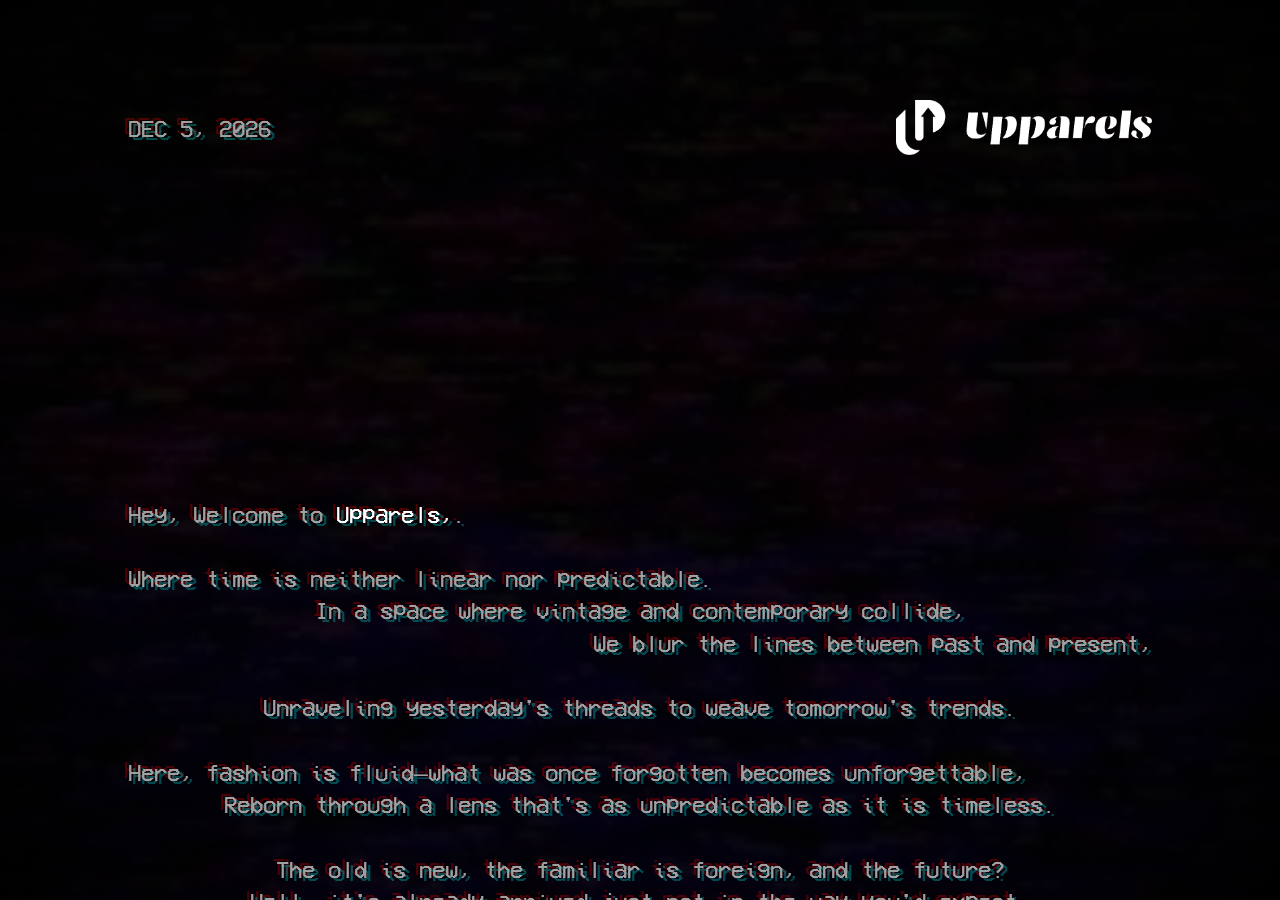
==== index.htm @ df351172 "Add files via upload" ====
﻿<!doctype html>
<html lang="en">
    <head>

    </script>
        <meta charset="utf-8">
        <meta name="description" content="Where discarded fabric becomes a canvas, Upparels weaves a story of renewal and timeless style.">
        <meta name="viewport" content="width=device-width,initial-scale=1">
        <link rel="author" href="index.htm">
        <link rel="publisher" href="index.htm">
        <meta itemprop="name" content="Upparels">
        <meta itemprop="description" content="Upparels: breathing new life into old threads, where fashion's past meets tomorrow's promise.">
        <meta itemprop="image" content="https://upparels.com/assets/images/Frame.webp">
        <meta property="og:url" content="https://upparels.com/">
        <meta property="og:type" content="website">
        <meta property="og:title" content="Upparels">
        <meta property="og:image" content="https://upparels.com/assets/images/Frame.webp">
        <meta property="og:description" content="Upparels: breathing new life into old threads, where fashion's past meets tomorrow's promise.">
        <meta property="og:site_name" content="Upparels">
        <meta property="og:locale" content="en_US">
        <meta property="article:author" content="https://upparels.com">
        <style>
            *,:after,:before {
                box-sizing: border-box
            }

            #logo-container {
                flex-grow: 1; /* Allow the logo to grow and center itself */
                text-align: center;

            }
            
            .responsive-logo {
                width: clamp(150px, 20vw, 300px); /* Adjust this percentage as needed */
                height: auto; /* Maintain aspect ratio */
                
            }
            
            body,html,li,p,ul {
                margin: 0;
                padding: 0
            }

            ul {
                list-style: none
            }

            button {
                margin: 0
            }

            body {
                scroll-behavior: smooth;
                text-rendering: optimizeSpeed
            }

            a:not([class]) {
                -webkit-text-decoration-skip: ink;
                text-decoration-skip-ink: auto
            }

            @font-face {
                font-family: VCR OSD Mono;
                src: url(assets/fonts/VCROSDMono.woff2) format("woff2"),url(assets/fonts/VCROSDMono.woff.html) format("woff");
                font-weight: 400;
                font-style: normal;
                font-display: swap
            }

            @keyframes turn-on-transform {
                0% {
                    transform: scaleY(.6) translate(0) skew(2deg)
                }

                6% {
                    transform: scale(2) translateY(-20%) skew(2deg)
                }

                30% {
                    transform: scale(1) translateY(-20%) skew(-2deg)
                }

                50% {
                    transform: scaleY(.8) translateY(40%) skew(-2deg)
                }

                to {
                    transform: scale(1) translate(0) skew(0)
                }
            }

            @keyframes turn-on-filter {
                0% {
                    filter: brightness(1) invert(1) saturate(1.2)
                }

                3% {
                    filter: brightness(4) invert(1) saturate(2)
                }

                15% {
                    filter: brightness(4) invert(0) saturate(2)
                }

                30%,50% {
                    filter: brightness(10) invert(0) saturate(1)
                }

                70% {
                    filter: contrast(1) brightness(1) invert(0) saturate(1)
                }
            }

            .header {
                position: relative;
                min-height: 300px;
                height: 50vh;
                margin-bottom: 2.07rem;
                text-transform: uppercase
            }

            .header__container {
                position: -webkit-sticky;
                position: sticky;
                display: flex;
                justify-content: space-between;
                align-items: center;
                top: 100px
                
            }

            @media (min-width: 500px) {
                .header__container {
                    display:flex;
                    justify-content: space-between
                }

                .header__info {
                    order: -1; /* Move the date to the left */
                }
            }

            .nav__breadcrumb {
                display: flex;
                align-items: center;
                min-height: 28px
            }

            .nav__breadcrumb li:last-child {
                display: flex;
                align-items: center
            }

            .nav__breadcrumb li:last-child:after {
                margin-left: .5ch;
                content: "►";
                font-size: 1.2em
            }

            @media (max-width: 480px) {
                .nav {
                    margin-bottom:2rem
                }

                .nav__menu li {
                    margin-top: .6rem
                }
            }

            .big-text {
                font-size: clamp(24px,4.6vw,63px);
                font-size: var(--font-size-secondary);
                text-transform: uppercase
            }

            .button-text {
                font-family: inherit;
                color: inherit;
                text-decoration: inherit;
                font-size: inherit;
                background: inherit;
                text-transform: inherit;
                text-shadow: inherit;
                all: inherit;
                padding: 0;
                border: none;
                display: inline;
                color: #fff;
                color: var(--text-secondary);
                line-height: .9;
                -webkit-appearance: none;
                appearance: none
            }

            .button-text,a {
                position: relative;
                text-decoration: none;
                color: #fff;
                color: var(--text-secondary);
                background-position: 50%;
                background-size: 90% 0;
                background-repeat: no-repeat
            }

            html:not(.webp) .button-text,html:not(.webp) a {
                background-image: url(assets/images/rainbow-static.gif.html)
            }

            .bio__photo {
                position: relative;
                color: #fff;
                color: var(--text-secondary)
            }

            .bio__photo:after {
                content: "";
                display: block;
                position: absolute;
                z-index: 34;
                z-index: var(--layer-me-hover);
                top: calc(100% + 1em);
                left: 1rem;
                width: 14rem;
                padding-bottom: 14rem;
                visibility: hidden;
                background-size: cover
            }

            .tv {
                position: relative;
                background-color: #000;
                overflow: hidden;
                margin: 0 auto
            }

            .tv-screen {
                animation: turn-on-transform .4s,turn-on-filter 1s
            }

            .tv-effect {
                position: absolute;
                z-index: 8;
                z-index: var(--layer-tv-effects);
                top: 0;
                left: 0;
                width: 100%;
                height: 100%
            }

            .tv-content {
                position: relative;
                z-index: 13;
                z-index: var(--layer-content);
                overflow-x: hidden;
                overflow-y: auto;
                overflow: hidden auto;
                background-color: rgba(0,0,0,.4)
            }

            .space {
                position: relative;
                background-color: #000;
                overflow: hidden
            }

            .stars {
                position: absolute;
                top: 0;
                left: 0;
                transform-origin: 0 0;
                width: 4000px;
                height: 2750px
            }

            .tv {
                --spaceIntro: 0.8s;
                --spaceOutroDelay: 0.2s;
                transform-origin: center 10%
            }

            :root {
                --text-primary: #a0a0a0;
                --text-secondary: #fff;
                --font-primary: "VCR OSD Mono",monospace;
                --font-size-primary: clamp(16px,1.8vw,34px);
                --font-size-secondary: clamp(24px,4.6vw,63px);
                --line-height: 1.4;
                --layer-top: 55;
                --layer-me-hover: 34;
                --layer-content-hover: 21;
                --layer-content: 13;
                --layer-tv-effects: 8;
                --layer-channels: 5;
                --glitchy-blue: rgba(2,183,182,0.4);
                --glitchy-red: rgba(183,2,2,0.4);
                --container-width: 80%;
                --gui-side: calc(50% - var(--container-width)/2);
                --gui-bottom: 2.94117647059rem
            }

            * {
                scrollbar-width: thin;
                scrollbar-color: #28272a transparent
            }

            ::-webkit-scrollbar-track {
                background-color: transparent
            }

            ::-webkit-scrollbar {
                width: 3px
            }

            ::-webkit-scrollbar-thumb {
                background-color: #28272a
            }

            html {
                font-family: VCR OSD Mono,monospace;
                font-family: var(--font-primary);
                font-weight: 400;
                font-style: normal;
                color: #a0a0a0;
                color: var(--text-primary);
                font-size: clamp(16px,1.8vw,34px);
                font-size: var(--font-size-primary);
                line-height: 1.4;
                line-height: var(--line-height)
            }

            body {
                background-color: #000;
                overflow: hidden
            }

            .space,.spaceship,.tv,.tv-content,.tv-screen,body,html {
                height: 100%
            }

            .page-container {
                display: grid;
                grid-template-rows: auto 1fr auto;
                max-width: 100%;
                min-height: 100vh;
                width: 80%;
                width: var(--container-width);
                margin: 0 auto
            }

            .glitchy-text {
                --shadow-x-distance: 2px;
                --shadow-y-distance: 1px;
                text-shadow: var(--shadow-x-distance) var(--shadow-y-distance) 0 rgba(2,183,182,.4),calc(var(--shadow-x-distance)*-1) calc(var(--shadow-y-distance)*-1) 0 rgba(183,2,2,.4);
                text-shadow: var(--shadow-x-distance) var(--shadow-y-distance) 0 var(--glitchy-blue),calc(var(--shadow-x-distance)*-1) calc(var(--shadow-y-distance)*-1) 0 var(--glitchy-red)
            }

            @media (min-width: 481px) {
                .glitchy-text {
                    --shadow-x-distance:3px;
                    --shadow-y-distance: 2px
                }
            }

            @media (min-width: 960px) {
                .glitchy-text {
                    --shadow-x-distance:4px;
                    --shadow-y-distance: 3px
                }
            }

            .skip-link {
                position: absolute;
                z-index: 55;
                z-index: var(--layer-top);
                top: 0;
                left: 0
            }

            .skip-link:not(:focus) {
                transform: translateX(-100%)
            }

            .onoff.svelte-1vrpccc.svelte-1vrpccc {
                grid-area: 1/2
            }

            .vol.up.svelte-1vrpccc.svelte-1vrpccc {
                grid-area: 1/1
            }

            .vol.down.svelte-1vrpccc.svelte-1vrpccc {
                grid-area: 2/1
            }

            .mute.svelte-1vrpccc.svelte-1vrpccc {
                grid-area: 2/2
            }

            .ch.up.svelte-1vrpccc.svelte-1vrpccc {
                grid-area: 1/3
            }

            .ch.down.svelte-1vrpccc.svelte-1vrpccc {
                grid-area: 2/3
            }

            .showhide.svelte-1vrpccc.svelte-1vrpccc {
                grid-area: 4/2/4/4
            }

            .brand.svelte-1vrpccc.svelte-1vrpccc {
                font-weight: 700;
                grid-area: -1/1/-1/-1;
                text-align: center;
                color: #000
            }
        </style>
        <script>
            !function(A) {
                "use strict";
                function e(A, e, n) {
                    const o = function(A) {
                        return window.sessionStorage ? JSON.parse(window.sessionStorage.getItem(A + "Support")) : null
                    }(A);
                    if (null === o) {
                        const t = new Image;
                        return t.onload = t.onerror = function() {
                            n(A, 2 === t.height)
                        }
                        ,
                        void (t.src = e)
                    }
                    t(A, o)
                }
                function t(e, t) {
                    t && A.documentElement.classList.add(e),
                    window.sessionStorage.setItem(e + "Support", t)
                }
                e("webp", "[data-uri]", t),
                e("avif", "[data-uri]", t)
            }(document);
        </script>
        <link rel="preload" href="assets/fonts/VCROSDMono.woff2" as="font" type="font/woff2" crossorigin="anonymous">
        <link rel="stylesheet" href="assets/main.entry.c940d9edf9.css" media="print" onload="this.media='all'">
        <link rel="icon" href="assets/images/favicon.png">
        <title>Upparels | Upcycled Fashion</title>
        <noscript>
            <link rel="stylesheet" href="assets/main.entry.c940d9edf9.css">
        </noscript>
    </head>
    <body class="cursor-default">
        <div class="space">
            <div class="stars"></div>
            <div class="spaceship">
                <div class="tv js-tv">
                    <div class="tv-screen js-screen">
                        <div class="tv-effects">
                            <div class="tv-effect --decontrast"></div>
                            <div class="tv-effect --static"></div>
                            <div class="tv-effect --artifacts"></div>
                            <div class="tv-effect --vignette"></div>
                            <div class="tv-effect --crt"></div>
                        </div>
                        <div class="tv-content js-content">
                            <div class="page-container glitchy-text">
                                <header class="header">
                                    <div class="header__container">
                                        <div class="header__info">
                                            <div class="js-header-date">AUG 10, 2001</div>
                                        </div>
                                        <div class="logo-container">
                                            <a href="https://upparels.com" target="_blank" rel="noopener noreferrer">
                                            <img src="assets/images/logo.png" alt="Logo" class="responsive-logo" >
                                            </a>
                                        </div>
                                    
                                    </div>
                                </header>
                                <div class="page-content" id="content" js-slot="content">
                                    <article class="bio">
                                        <p class="big-text">
                                            <p style="text-align: left;">
                                            Hey, Welcome to <a href="https:upparels.com" target="_blank" rel="noopener noreferrer">Upparels,</a>.<br>
                                            <br>
                                            <p style="text-align: left;">
                                            Where time is neither linear nor predictable.<br>
                                            <!-- <br> -->
                                            <p style="text-align: center;">
                                            In a space where vintage and contemporary collide,<br>
                                            <!-- <br> -->
                                            <p style="text-align: right;">
                                            We blur the lines between past and present,<br>
                                            <br>
                                            <p style="text-align: center;">
                                            Unraveling yesterday's threads to weave tomorrow's trends.<br>
                                            <br>
                                            <p style="text-align: left;">
                                            Here, fashion is fluid—what was once forgotten becomes unforgettable,<br>
                                            <!-- <br> -->
                                            <p style="text-align: center;">
                                            Reborn through a lens that's as unpredictable as it is timeless.<br>
                                            <br>
                                            <p style="text-align: center;">
                                            The old is new, the familiar is foreign, and the future?<br>
                                            <!-- <br> -->
                                            <p style="text-align: center;">
                                            Well, it's already arrived—just not in the way you'd expect.<br>
                                            <br>                      
                                            <p style="text-align: center;">                     
                                            <a href="https://upparels.com" target="_blank" rel="noopener noreferrer">Stay tuned.</a>
                                            <br>
                                        </p>
                                    </article>
                                </div>
                                <footer class="footer" id="footer">
                                    <ul class="link-list">
                                        <li>
                                            <a href="mailto:gobind@flaxapparels.in" rel="noopener noreferrer" target="_blank">ELECTRONIC MAIL</a>
                                        </li>
                                        <!-- <br> -->
                                        <li>
                                            <a href="https://wa.me/919999532537" rel="noopener noreferrer" target="_blank">ASSISTANCE</a>
                                        </li>
                                        <!-- <br> -->
                                        <li>
                                            <a href="https://instagram.com/upparels" rel="noopener noreferrer" target="_blank">SOCIAL SPHERE</a>
                                        </li>
                                    </ul>
                                </footer>
                            </div>
                        </div>
                    </div>
                </div>
            </div>
        </div>
        <div class="js-remote"></div>
        
        <script>
            document.querySelector(".js-header-date").innerHTML = new Intl.DateTimeFormat("en-US",{
                month: "short",
                day: "numeric",
                year: "numeric"
            }).format(new Date);
        </script>
        <script async="" type="module" src="assets/main.entry.cc5728b424.js"></script>
        
    </body>
</html>
---- assets/main.entry.c940d9edf9.css ----
﻿*,:after,:before {
    box-sizing: border-box
}

blockquote,body,dd,dl,dt,fieldset,figure,h1,h2,h3,h4,h5,h6,hr,html,iframe,legend,li,ol,p,pre,textarea,ul {
    margin: 0;
    padding: 0
}

h1,h2,h3,h4,h5,h6 {
    font-size: 100%;
    font-weight: 400
}

ul {
    list-style: none
}

button,input,select,textarea {
    margin: 0
}

img,video {
    height: auto;
    max-width: 100%
}

body {
    scroll-behavior: smooth;
    text-rendering: optimizeSpeed
}

a:not([class]) {
    -webkit-text-decoration-skip: ink;
    text-decoration-skip-ink: auto
}

img {
    max-width: 100%;
    display: block
}

@font-face {
    font-family: VCR OSD Mono;
    src: url(fonts/VCROSDMono.woff2) format("woff2"),url(fonts/VCROSDMono.woff.html) format("woff");
    font-weight: 400;
    font-style: normal;
    font-display: swap
}

@keyframes vline {
    0% {
        transform: translateY(-100%)
    }

    80%,to {
        transform: translateY(100vh)
    }
}

@keyframes turn-on-transform {
    0% {
        transform: scaleY(.6) translate(0) skew(2deg)
    }

    6% {
        transform: scale(2) translateY(-20%) skew(2deg)
    }

    30% {
        transform: scale(1) translateY(-20%) skew(-2deg)
    }

    50% {
        transform: scaleY(.8) translateY(40%) skew(-2deg)
    }

    to {
        transform: scale(1) translate(0) skew(0)
    }
}

@keyframes turn-on-filter {
    0% {
        filter: brightness(1) invert(1) saturate(1.2)
    }

    3% {
        filter: brightness(4) invert(1) saturate(2)
    }

    15% {
        filter: brightness(4) invert(0) saturate(2)
    }

    30%,50% {
        filter: brightness(10) invert(0) saturate(1)
    }

    70% {
        filter: contrast(1) brightness(1) invert(0) saturate(1)
    }
}

@keyframes float {
    0% {
        transform: translateY(0)
    }

    50% {
        transform: translateY(-20px)
    }

    to {
        transform: translateY(0)
    }
}

@keyframes go-to-space {
    0% {
        transform: var(--startTransform)
    }

    to {
        transform: var(--endTransform)
    }
}

@keyframes exit-space {
    0% {
        transform: var(--endTransform)
    }

    to {
        transform: var(--startTransform)
    }
}

@keyframes moving-stars {
    0% {
        transform: translate(0)
    }

    to {
        transform: translate(-50%,-50%)
    }
}

@keyframes blink {
    50% {
        opacity: 0
    }
}

.header {
    position: relative;
    min-height: 300px;
    height: 50vh;
    margin-bottom: 2.07rem;
    text-transform: uppercase;
    -webkit-user-select: none;
    user-select: none
}

.header__container {
    position: -webkit-sticky;
    position: sticky;
    top: 100px
}

@media (min-width: 500px) {
    .header__container {
        display:flex;
        justify-content: space-between
    }

    .header__info {
        text-align: right
    }
}

.nav__breadcrumb {
    display: flex;
    align-items: center;
    min-height: 28px
}

.nav__breadcrumb li:not(:last-child):after {
    content: " /";
    margin-right: 1ch
}

.nav__breadcrumb li:last-child {
    display: flex;
    align-items: center
}

.nav__breadcrumb li:last-child:after {
    margin-left: .5ch;
    content: "►";
    font-size: 1.2em
}

.nav__breadcrumb li:last-child:focus-within:after {
    visibility: hidden
}

@media (max-width: 480px) {
    .nav {
        margin-bottom:2rem
    }

    .nav__menu li {
        margin-top: .6rem
    }
}

.text-nav {
    position: relative;
    caret-color: transparent;
    -webkit-user-select: text;
    user-select: text
}

.text-nav:focus {
    outline: none
}

.text-nav:focus:before {
    content: "_";
    position: absolute;
    bottom: 0;
    left: -9999ch;
    left: calc(var(--caret-position, -9999)*1ch);
    animation: blink .8s step-end infinite
}

.footer {
    display: flex;
    justify-content: space-between;
    align-items: flex-end;
    align-self: flex-end;
    margin-top: 160px;
    padding-bottom: 2.94117647059rem;
    padding-bottom: var(--gui-bottom)
}

.big-text {
    font-size: clamp(24px,4.6vw,63px);
    font-size: var(--font-size-secondary);
    text-transform: uppercase
}

.button-text {
    font-family: inherit;
    color: inherit;
    text-decoration: inherit;
    font-size: inherit;
    background: inherit;
    text-transform: inherit;
    text-shadow: inherit;
    all: inherit;
    padding: 0;
    border: none;
    display: inline;
    color: #fff;
    color: var(--text-secondary);
    line-height: .9;
    -webkit-appearance: none;
    appearance: none
}

.button-text,a {
    position: relative;
    text-decoration: none;
    color: #fff;
    color: var(--text-secondary);
    transition: background-size .2s cubic-bezier(.29,.8,.21,.63);
    background-position: 50%;
    background-size: 90% 0;
    background-repeat: no-repeat
}

html:not(.webp) .button-text,html:not(.webp) a {
    background-image: url(images/rainbow-static.gif.html)
}

html.webp .button-text,html.webp a {
    background-image: url(images/rainbow-static.webp)
}

.button-text:hover,a:hover {
    cursor: url(images/cursor-pointer.png) 14 8,auto;
    background-size: 100% 100%
}

.button-text:hover:after,a:hover:after {
    visibility: visible;
    transition: visibility 0s .7s
}

.button-text[href^=http]:after,.button-text[href^=mailto]:after,a[href^=http]:after,a[href^=mailto]:after {
    display: block;
    content: attr(href);
    min-width: -webkit-max-content;
    min-width: max-content;
    position: absolute;
    z-index: 21;
    z-index: var(--layer-content-hover);
    background-color: rgba(0,0,0,.8);
    bottom: 100%;
    left: 0;
    margin-bottom: .5rem;
    font-size: .6rem;
    visibility: hidden;
    transition: none
}

.button-text:focus,a:focus {
    outline: none;
    background-size: 100% 100%
}

.button-text:focus:after,a:focus:after {
    visibility: visible
}

.bio__photo {
    position: relative;
    color: #fff;
    color: var(--text-secondary)
}

.bio__photo:after {
    content: "";
    display: block;
    position: absolute;
    z-index: 34;
    z-index: var(--layer-me-hover);
    top: calc(100% + 1em);
    left: 1rem;
    width: 14rem;
    padding-bottom: 14rem;
    visibility: hidden;
    background-size: cover
}

.bio__photo:focus:after,.bio__photo:hover:after {
    background-image: url(images/me.jpg);
    transition: visibility 0s .2s;
    visibility: visible
}

.playlist-list {
    margin-bottom: 2rem
}

.playlist-list li {
    margin-bottom: 1.4rem
}

.playlist-img {
    opacity: .3;
    visibility: hidden
}

.playlist-img,.playlist-img:before {
    background-size: cover;
    background-position: 50%;
    position: fixed;
    z-index: -1;
    top: 0;
    left: 0;
    bottom: 0;
    right: 0
}

.playlist-img:before {
    content: "";
    background-image: url(images/effect-static.gif.html);
    transition: opacity .4s
}

html.webp .playlist-img:before {
    background-image: url(images/effect-static.webp)
}

.playlist-link:focus+.playlist-img,.playlist-link:hover+.playlist-img {
    visibility: visible;
    background-image: var(--image)
}

.playlist-link:focus+.playlist-img:before,.playlist-link:hover+.playlist-img:before {
    opacity: .2
}

.project-list {
    display: grid;
    grid-template-columns: 1fr;
    grid-gap: 3.4rem;
    gap: 3.4rem
}

.project-list a {
    font-size: clamp(24px,4.6vw,63px);
    font-size: var(--font-size-secondary);
    line-height: 1;
    text-transform: uppercase
}

.project-list small {
    display: block;
    color: #a0a0a0;
    color: var(--text-primary);
    font-size: clamp(16px,1.8vw,34px);
    font-size: var(--font-size-primary)
}

@media (min-width: 580px) {
    .project-list {
        grid-template-columns:1fr 1fr
    }
}

.tv {
    position: relative;
    background-color: #000;
    overflow: hidden;
    margin: 0 auto
}

.tv-screen {
    animation: turn-on-transform .4s,turn-on-filter 1s
}

.tv-effect {
    position: absolute;
    z-index: 8;
    z-index: var(--layer-tv-effects);
    top: 0;
    left: 0;
    width: 100%;
    height: 100%
}

.tv-effect.--static {
    background-size: cover;
    opacity: .1;
    background-image: url(images/effect-static.gif.html)
}

body:not([channel]) .tv-effect.--static,body[channel="0"] .tv-effect.--static {
    opacity: .2
}

html.webp .tv-effect.--static {
    background-image: url(images/effect-static.webp)
}

.tv-effect.--artifacts {
    background-image: url(images/effect-artifacts.gif.html);
    background-size: cover;
    opacity: .4
}

html.webp .tv-effect.--artifacts {
    background-image: url(images/effect-artifacts.webp)
}

.tv-effect.--vignette {
    background: radial-gradient(circle,transparent 60%,#000 100%),transparent
}

.tv-effect.--decontrast {
    background-color: #fff;
    opacity: .2
}

body:not([camera]) .tv-effect.--decontrast {
    display: none
}

.tv-effect.--crt: after,.tv-effect.--crt:before {
    content:"";
    display: block;
    position: absolute;
    z-index: 8;
    z-index: var(--layer-tv-effects);
    top: 0;
    left: 0;
    width: 100%;
    pointer-events: none
}

.tv-effect.--crt: before {
    height:90px;
    background: linear-gradient(180deg,transparent,hsla(0,100%,99%,.14902) 50%,transparent);
    animation: vline 8s linear infinite
}

.tv-effect.--crt: after {
    height:100%;
    background-image: repeating-linear-gradient(transparent,transparent 6px,hsla(0,0%,100%,.03) 0,hsla(0,0%,100%,.03) 12px)
}

.tv-content {
    position: relative;
    z-index: 13;
    z-index: var(--layer-content);
    overflow-x: hidden;
    overflow-y: auto;
    overflow: hidden auto;
    background-color: rgba(0,0,0,.4)
}

.space {
    position: relative;
    background-color: #000;
    overflow: hidden
}

.stars {
    position: absolute;
    top: 0;
    left: 0;
    transform-origin: 0 0;
    width: 4000px;
    height: 2750px
}

@media (min-width: 3840px) {
    .stars {
        width:8000px;
        height: 5500px
    }
}

body[space] .stars {
    animation: moving-stars 117s linear infinite;
    background-image: url(images/stars.jpg.html)
}

html.webp body[space] .stars {
    background-image: url(images/stars.webp.html)
}

html.avif body[space] .stars {
    background-image: url(images/stars.avif.html)
}

body[space=floating] .spaceship {
    animation: float 6s ease-in-out infinite
}

.tv {
    --spaceIntro: 0.8s;
    --spaceOutroDelay: 0.2s;
    transform-origin: center 10%;
    transition: box-shadow .6s ease-out
}

body[space] .tv {
    --scale: 0.6;
    --startTransform: scale(1) translateY(0);
    --endTransform: scale(var(--scale)) translateY(80px);
    animation-duration: var(--spaceIntro);
    animation-timing-function: cubic-bezier(.72,.27,0,1);
    animation-fill-mode: both
}

@media (max-width: 900px) {
    body[space] .tv {
        --scale:0.9;
        transition: box-shadow .6s ease-out,height var(--spaceIntro) ease;
        will-change: height,transform
    }
}

body[space=exiting] .tv,body[space=floating] .tv {
    box-shadow: 0 0 50px 1px hsla(0,0%,100%,.2)
}

body[space=entering] .tv,body[space=floating] .tv {
    animation-name: go-to-space
}

@media (max-width: 900px) {
    body[space=entering] .tv,body[space=floating] .tv {
        height:56.25vw
    }
}

body[space=exiting] .tv {
    transform: var(--endTransform);
    animation-name: exit-space;
    animation-delay: var(--spaceOutroDelay)
}

@media (max-width: 900px) {
    body[space=exiting] .tv {
        transition-delay:var(--spaceOutroDelay)
    }
}

body.loading-channel .tv-screen {
    filter: brightness(3) saturate(.15) contrast(1.2)
}

body.loading-channel .tv-effect.--static {
    opacity: .4
}

body.loading-channel .tv-effect.--artifacts {
    opacity: .7
}

body.loading-page .tv-screen {
    filter: brightness(3) grayscale(1) contrast(1.2)
}

body.loading-page .tv-effect.--decontrast {
    display: block;
    opacity: .2
}

body.loading-page .tv-effect.--static {
    opacity: .3
}

body.loading-page .tv-effect.--artifacts {
    opacity: .8
}

body.loading-page .tv-effect.--crt: before {
    animation-duration:.25s
}

body.loading-page .tv-content {
    filter: blur(5px);
    pointer-events: none
}

:root {
    --text-primary: #a0a0a0;
    --text-secondary: #fff;
    --font-primary: "VCR OSD Mono",monospace;
    --font-size-primary: clamp(16px,1.8vw,34px);
    --font-size-secondary: clamp(24px,4.6vw,63px);
    --line-height: 1.4;
    --layer-top: 55;
    --layer-me-hover: 34;
    --layer-content-hover: 21;
    --layer-content: 13;
    --layer-tv-effects: 8;
    --layer-channels: 5;
    --glitchy-blue: rgba(2,183,182,0.4);
    --glitchy-red: rgba(183,2,2,0.4);
    --container-width: 80%;
    --gui-side: calc(50% - var(--container-width)/2);
    --gui-bottom: 2.94117647059rem
}

* {
    scrollbar-width: thin;
    scrollbar-color: #28272a transparent
}

::-webkit-scrollbar-track {
    background-color: transparent
}

::-webkit-scrollbar {
    width: 3px
}

::-webkit-scrollbar-thumb {
    background-color: #28272a
}

::selection {
    background-color: #fff;
    color: #000
}

html {
    font-family: VCR OSD Mono,monospace;
    font-family: var(--font-primary);
    font-weight: 400;
    font-style: normal;
    color: #a0a0a0;
    color: var(--text-primary);
    font-size: clamp(16px,1.8vw,34px);
    font-size: var(--font-size-primary);
    line-height: 1.4;
    line-height: var(--line-height)
}

body {
    background-color: #000;
    overflow: hidden
}

.space,.spaceship,.tv,.tv-content,.tv-screen,body,html {
    height: 100%
}

.page-container {
    display: grid;
    grid-template-rows: auto 1fr auto;
    max-width: 100%;
    min-height: 100vh;
    width: 80%;
    width: var(--container-width);
    margin: 0 auto
}

body.hide-content .page-container {
    visibility: hidden
}

.glitchy-text {
    --shadow-x-distance: 2px;
    --shadow-y-distance: 1px;
    text-shadow: var(--shadow-x-distance) var(--shadow-y-distance) 0 rgba(2,183,182,.4),calc(var(--shadow-x-distance)*-1) calc(var(--shadow-y-distance)*-1) 0 rgba(183,2,2,.4);
    text-shadow: var(--shadow-x-distance) var(--shadow-y-distance) 0 var(--glitchy-blue),calc(var(--shadow-x-distance)*-1) calc(var(--shadow-y-distance)*-1) 0 var(--glitchy-red)
}

@media (min-width: 481px) {
    .glitchy-text {
        --shadow-x-distance:3px;
        --shadow-y-distance: 2px
    }
}

@media (min-width: 960px) {
    .glitchy-text {
        --shadow-x-distance:4px;
        --shadow-y-distance: 3px
    }
}

.cursor-default {
    cursor: url(images/cursor-default.png) 0 0,auto
}

.cursor-pointer {
    cursor: url(images/cursor-pointer.png) 14 8,auto
}

.skip-link {
    position: absolute;
    z-index: 55;
    z-index: var(--layer-top);
    top: 0;
    left: 0
}

.skip-link:not(:focus) {
    transform: translateX(-100%)
}

.visually-hidden {
    visibility: hidden
}

.spacer-t {
    margin-top: 2rem
}

.spacer-b {
    margin-bottom: 2rem
}

.volume.svelte-1cukcpa {
    position: absolute;
    z-index: calc(var(--layer-tv-effects) + 1);
    left: var(--gui-side);
    bottom: var(--gui-bottom);
    font-size: var(--font-size-secondary);
    filter: blur(1px)
}

.track.svelte-1cukcpa {
    display: flex
}

video.svelte-60jbj3.svelte-60jbj3 {
    transform: scaleX(-1)
}

.rec-wrapper.svelte-60jbj3.svelte-60jbj3 {
    position: absolute;
    z-index: calc(var(--layer-tv-effects) + 1);
    bottom: var(--gui-bottom);
    right: var(--gui-side);
    filter: blur(1px)
}

body:not([camera]) .rec-wrapper.svelte-60jbj3.svelte-60jbj3 {
    display: none
}

.rec.svelte-60jbj3.svelte-60jbj3 {
    display: flex;
    align-items: center;
    justify-content: flex-end
}

.rec.svelte-60jbj3 span.svelte-60jbj3 {
    content: "";
    display: inline-block;
    width: .6em;
    height: .6em;
    margin-left: .5em;
    border-radius: 50%;
    background-color: red;
    box-shadow: 3px 0 0 var(--glitchy-blue),-3px 0 0 var(--glitchy-red);
    animation: blink 1.4s step-end infinite
}

.tv-videos.svelte-18atvsb {
    z-index: var(--layer-channels);
    overflow: hidden;
    pointer-events: none
}

.tv-videos.svelte-18atvsb .tv-video {
    position: absolute;
    top: 0;
    left: 0;
    width: 100%;
    height: 100%;
    -o-object-fit: cover;
    object-fit: cover
}

.tv-videos.svelte-18atvsb .tv-video[channel="2"],.tv-videos.svelte-18atvsb .tv-video[channel="8"] {
    -o-object-position: center top;
    object-position: center top
}

.perspective.svelte-1vrpccc.svelte-1vrpccc {
    perspective: 2300px;
    position: fixed;
    z-index: var(--layer-top);
    top: 101%;
    right: var(--gui-side);
    -webkit-user-select: none;
    user-select: none
}

body:not([space]) .perspective.svelte-1vrpccc.svelte-1vrpccc {
    display: none
}

body[space] .perspective.svelte-1vrpccc.svelte-1vrpccc {
    --plastic-texture-img: url(images/plastic-texture-noise.png.html)
}

@media(max-height: 800px) {
    .perspective.svelte-1vrpccc.svelte-1vrpccc {
        transform:scale(.65);
        transform-origin: 50% 0
    }
}

@media(max-width: 400px) {
    .perspective.svelte-1vrpccc.svelte-1vrpccc {
        right:50%;
        transform: translateX(50%)
    }
}

.wrapper.svelte-1vrpccc.svelte-1vrpccc {
    transform: rotateX(0) translateY(0);
    transform-origin: 50% bottom;
    transition: transform .3s ease-out
}

body[space=floating] .wrapper.svelte-1vrpccc.svelte-1vrpccc {
    transform: rotateX(20deg) translateY(-120%)
}

.remote.svelte-1vrpccc.svelte-1vrpccc {
    --remote-font: Andale Mono,Trebuchet MS,sans-serif;
    position: relative;
    width: 310px;
    height: 730px;
    padding: 50px 12px 110px;
    border-radius: 16px 16px 12px 12px/8px 8px 24px 24px;
    background-color: #f1f2f6;
    background-image: none,linear-gradient(180deg,#d8d8d8,#a5a5a5 74%);
    background-image: var(--plastic-texture-img,none),linear-gradient(180deg,#d8d8d8,#a5a5a5 74%);
    box-shadow: inset 0 14px 6px 0 #e0e0e0,inset 0 8px 10px 0 #252424,inset 0 -11px 10px 0 #444;
    font-family: var(--remote-font);
    font-size: 13px;
    text-shadow: none
}

.inner.svelte-1vrpccc.svelte-1vrpccc {
    margin: 40px 28px 50px;
    padding: 2.5em 15px 1em;
    border-radius: 10px;
    box-shadow: -20px -30px 0 0 #000,20px 30px 0 0 #000,-20px 30px 0 0 #000,20px -30px 0 0 #000,-22px -32px 0 0 #696464,-22px 32px 0 0 #696464,22px -32px 0 0 #696464,22px 32px 0 0 #696464,inset 0 0 6px 2px #646464,inset 0 0 0 1px #000;
    background-image: repeating-linear-gradient(180deg,hsla(0,0%,100%,0),hsla(0,0%,100%,0) 6%,hsla(0,0%,100%,.08) 6.5%,hsla(0,0%,100%,0) 7%),repeating-linear-gradient(180deg,transparent,transparent 4%,rgba(0,0,0,.03) 4.5%,transparent 5%),repeating-linear-gradient(180deg,hsla(0,0%,100%,0),hsla(0,0%,100%,0) 1.2%,hsla(0,0%,100%,.15) 2.2%,hsla(0,0%,100%,0) 3%),linear-gradient(to bottom right,#c7c7c7 0,#e6e6e6 47%,#c7c7c7 53%,#e6e6e6)
}

.buttons.svelte-1vrpccc.svelte-1vrpccc {
    display: grid;
    grid-template-columns: repeat(3,32px);
    justify-content: space-around;
    grid-row-gap: 36px;
    row-gap: 36px
}

.numbers.svelte-1vrpccc.svelte-1vrpccc {
    margin: -23px -25px 16px;
    padding: 22px;
    display: grid;
    grid-column: 1/-1;
    grid-template: inherit;
    grid-gap: inherit;
    gap: inherit;
    justify-content: space-between;
    border: 3px solid #000;
    border-radius: 10px
}

.control.svelte-1vrpccc.svelte-1vrpccc {
    position: relative;
    text-align: center
}

.control.svelte-1vrpccc span.svelte-1vrpccc {
    position: absolute;
    bottom: 100%;
    left: 50%;
    width: -webkit-max-content;
    width: max-content;
    transform: translateX(-50%);
    color: #000;
    margin-bottom: .4em
}

.hide-text.svelte-1vrpccc.svelte-1vrpccc {
    font-size: 0;
    text-indent: -999px;
    color: transparent
}

button.svelte-1vrpccc.svelte-1vrpccc {
    cursor: url(images/cursor-pointer.png) 14 8,auto;
    width: 100%;
    height: 25px;
    border: 0 solid #222;
    border-radius: 3px;
    box-shadow: 1px 3px 0 0 #222,-1px 3px 0 0 #222;
    font-size: 1.4em;
    font-family: var(--remote-font);
    color: #fff;
    background-color: #000;
    background-image: none,linear-gradient(315deg,#000,#414141 74%);
    background-image: var(--plastic-texture-img,none),linear-gradient(315deg,#000,#414141 74%);
    background-size: 200%,auto
}

button.svelte-1vrpccc.svelte-1vrpccc:focus {
    outline: none
}

button.svelte-1vrpccc.svelte-1vrpccc:active {
    border-width: 1px;
    transform: translateY(2px);
    box-shadow: 1px 1px 0 0 #222,-1px 1px 0 0 #222
}

.onoff.svelte-1vrpccc.svelte-1vrpccc {
    grid-area: 1/2
}

.onoff.svelte-1vrpccc button.svelte-1vrpccc {
    background-image: var(--plastic-texture-img),linear-gradient(315deg,#631111,#dc2525 74%)
}

.vol.up.svelte-1vrpccc.svelte-1vrpccc {
    grid-area: 1/1
}

.vol.down.svelte-1vrpccc.svelte-1vrpccc {
    grid-area: 2/1
}

.mute.svelte-1vrpccc.svelte-1vrpccc {
    grid-area: 2/2
}

.ch.up.svelte-1vrpccc.svelte-1vrpccc {
    grid-area: 1/3
}

.ch.down.svelte-1vrpccc.svelte-1vrpccc {
    grid-area: 2/3
}

.showhide.svelte-1vrpccc.svelte-1vrpccc {
    grid-area: 4/2/4/4
}

.showhide.svelte-1vrpccc button.svelte-1vrpccc {
    font-size: 1em;
    font-weight: 700;
    width: 100%;
    background-image: var(--plastic-texture-img),linear-gradient(315deg,#a71111,#c32b2b 34%);
    background-size: 100%,auto;
    color: #fbcfcf
}

.brand.svelte-1vrpccc.svelte-1vrpccc {
    font-weight: 700;
    grid-area: -1/1/-1/-1;
    text-align: center;
    color: #000
}

img.svelte-1vrpccc.svelte-1vrpccc {
    display: inline-block
}

.channel-controller.svelte-zwh9ot {
    display: flex;
    width: 15ch;
    align-items: center;
    justify-content: space-between
}

button.svelte-zwh9ot {
    position: relative;
    -webkit-appearance: none;
    appearance: none;
    background: none;
    border: none;
    padding: 0;
    color: inherit;
    text-shadow: inherit;
    font-family: inherit;
    font-size: .9rem
}

button.svelte-zwh9ot:before {
    content: "";
    position: absolute;
    left: 50%;
    top: 50%;
    transform: translate(-50%,-50%);
    width: 60px;
    height: 60px
}

button.svelte-6brq6f {
    font-family: var(--font-primary);
    -webkit-appearance: none;
    appearance: none;
    background-color: transparent;
    border: none;
    padding: 0;
    opacity: .2;
    transition: opacity .3s ease;
    color: currentColor;
    font-size: 1rem
}

button.svelte-6brq6f:hover {
    opacity: 1;
    background-image: url(images/stars.jpg.html);
    background-size: 0 0;
    background-repeat: no-repeat
}

html.webp button.svelte-6brq6f:hover {
    background-image: url(images/stars.webp.html)
}

html.avif button.svelte-6brq6f:hover {
    background-image: url(images/stars.avif.html)
}

body.hide-content button.svelte-6brq6f {
    visibility: visible
}
---- assets/main.entry.c940d9edf9.css ----
﻿*,:after,:before {
    box-sizing: border-box
}

blockquote,body,dd,dl,dt,fieldset,figure,h1,h2,h3,h4,h5,h6,hr,html,iframe,legend,li,ol,p,pre,textarea,ul {
    margin: 0;
    padding: 0
}

h1,h2,h3,h4,h5,h6 {
    font-size: 100%;
    font-weight: 400
}

ul {
    list-style: none
}

button,input,select,textarea {
    margin: 0
}

img,video {
    height: auto;
    max-width: 100%
}

body {
    scroll-behavior: smooth;
    text-rendering: optimizeSpeed
}

a:not([class]) {
    -webkit-text-decoration-skip: ink;
    text-decoration-skip-ink: auto
}

img {
    max-width: 100%;
    display: block
}

@font-face {
    font-family: VCR OSD Mono;
    src: url(fonts/VCROSDMono.woff2) format("woff2"),url(fonts/VCROSDMono.woff.html) format("woff");
    font-weight: 400;
    font-style: normal;
    font-display: swap
}

@keyframes vline {
    0% {
        transform: translateY(-100%)
    }

    80%,to {
        transform: translateY(100vh)
    }
}

@keyframes turn-on-transform {
    0% {
        transform: scaleY(.6) translate(0) skew(2deg)
    }

    6% {
        transform: scale(2) translateY(-20%) skew(2deg)
    }

    30% {
        transform: scale(1) translateY(-20%) skew(-2deg)
    }

    50% {
        transform: scaleY(.8) translateY(40%) skew(-2deg)
    }

    to {
        transform: scale(1) translate(0) skew(0)
    }
}

@keyframes turn-on-filter {
    0% {
        filter: brightness(1) invert(1) saturate(1.2)
    }

    3% {
        filter: brightness(4) invert(1) saturate(2)
    }

    15% {
        filter: brightness(4) invert(0) saturate(2)
    }

    30%,50% {
        filter: brightness(10) invert(0) saturate(1)
    }

    70% {
        filter: contrast(1) brightness(1) invert(0) saturate(1)
    }
}

@keyframes float {
    0% {
        transform: translateY(0)
    }

    50% {
        transform: translateY(-20px)
    }

    to {
        transform: translateY(0)
    }
}

@keyframes go-to-space {
    0% {
        transform: var(--startTransform)
    }

    to {
        transform: var(--endTransform)
    }
}

@keyframes exit-space {
    0% {
        transform: var(--endTransform)
    }

    to {
        transform: var(--startTransform)
    }
}

@keyframes moving-stars {
    0% {
        transform: translate(0)
    }

    to {
        transform: translate(-50%,-50%)
    }
}

@keyframes blink {
    50% {
        opacity: 0
    }
}

.header {
    position: relative;
    min-height: 300px;
    height: 50vh;
    margin-bottom: 2.07rem;
    text-transform: uppercase;
    -webkit-user-select: none;
    user-select: none
}

.header__container {
    position: -webkit-sticky;
    position: sticky;
    top: 100px
}

@media (min-width: 500px) {
    .header__container {
        display:flex;
        justify-content: space-between
    }

    .header__info {
        text-align: right
    }
}

.nav__breadcrumb {
    display: flex;
    align-items: center;
    min-height: 28px
}

.nav__breadcrumb li:not(:last-child):after {
    content: " /";
    margin-right: 1ch
}

.nav__breadcrumb li:last-child {
    display: flex;
    align-items: center
}

.nav__breadcrumb li:last-child:after {
    margin-left: .5ch;
    content: "►";
    font-size: 1.2em
}

.nav__breadcrumb li:last-child:focus-within:after {
    visibility: hidden
}

@media (max-width: 480px) {
    .nav {
        margin-bottom:2rem
    }

    .nav__menu li {
        margin-top: .6rem
    }
}

.text-nav {
    position: relative;
    caret-color: transparent;
    -webkit-user-select: text;
    user-select: text
}

.text-nav:focus {
    outline: none
}

.text-nav:focus:before {
    content: "_";
    position: absolute;
    bottom: 0;
    left: -9999ch;
    left: calc(var(--caret-position, -9999)*1ch);
    animation: blink .8s step-end infinite
}

.footer {
    display: flex;
    justify-content: space-between;
    align-items: flex-end;
    align-self: flex-end;
    margin-top: 160px;
    padding-bottom: 2.94117647059rem;
    padding-bottom: var(--gui-bottom)
}

.big-text {
    font-size: clamp(24px,4.6vw,63px);
    font-size: var(--font-size-secondary);
    text-transform: uppercase
}

.button-text {
    font-family: inherit;
    color: inherit;
    text-decoration: inherit;
    font-size: inherit;
    background: inherit;
    text-transform: inherit;
    text-shadow: inherit;
    all: inherit;
    padding: 0;
    border: none;
    display: inline;
    color: #fff;
    color: var(--text-secondary);
    line-height: .9;
    -webkit-appearance: none;
    appearance: none
}

.button-text,a {
    position: relative;
    text-decoration: none;
    color: #fff;
    color: var(--text-secondary);
    transition: background-size .2s cubic-bezier(.29,.8,.21,.63);
    background-position: 50%;
    background-size: 90% 0;
    background-repeat: no-repeat
}

html:not(.webp) .button-text,html:not(.webp) a {
    background-image: url(images/rainbow-static.gif.html)
}

html.webp .button-text,html.webp a {
    background-image: url(images/rainbow-static.webp)
}

.button-text:hover,a:hover {
    cursor: url(images/cursor-pointer.png) 14 8,auto;
    background-size: 100% 100%
}

.button-text:hover:after,a:hover:after {
    visibility: visible;
    transition: visibility 0s .7s
}

.button-text[href^=http]:after,.button-text[href^=mailto]:after,a[href^=http]:after,a[href^=mailto]:after {
    display: block;
    content: attr(href);
    min-width: -webkit-max-content;
    min-width: max-content;
    position: absolute;
    z-index: 21;
    z-index: var(--layer-content-hover);
    background-color: rgba(0,0,0,.8);
    bottom: 100%;
    left: 0;
    margin-bottom: .5rem;
    font-size: .6rem;
    visibility: hidden;
    transition: none
}

.button-text:focus,a:focus {
    outline: none;
    background-size: 100% 100%
}

.button-text:focus:after,a:focus:after {
    visibility: visible
}

.bio__photo {
    position: relative;
    color: #fff;
    color: var(--text-secondary)
}

.bio__photo:after {
    content: "";
    display: block;
    position: absolute;
    z-index: 34;
    z-index: var(--layer-me-hover);
    top: calc(100% + 1em);
    left: 1rem;
    width: 14rem;
    padding-bottom: 14rem;
    visibility: hidden;
    background-size: cover
}

.bio__photo:focus:after,.bio__photo:hover:after {
    background-image: url(images/me.jpg);
    transition: visibility 0s .2s;
    visibility: visible
}

.playlist-list {
    margin-bottom: 2rem
}

.playlist-list li {
    margin-bottom: 1.4rem
}

.playlist-img {
    opacity: .3;
    visibility: hidden
}

.playlist-img,.playlist-img:before {
    background-size: cover;
    background-position: 50%;
    position: fixed;
    z-index: -1;
    top: 0;
    left: 0;
    bottom: 0;
    right: 0
}

.playlist-img:before {
    content: "";
    background-image: url(images/effect-static.gif.html);
    transition: opacity .4s
}

html.webp .playlist-img:before {
    background-image: url(images/effect-static.webp)
}

.playlist-link:focus+.playlist-img,.playlist-link:hover+.playlist-img {
    visibility: visible;
    background-image: var(--image)
}

.playlist-link:focus+.playlist-img:before,.playlist-link:hover+.playlist-img:before {
    opacity: .2
}

.project-list {
    display: grid;
    grid-template-columns: 1fr;
    grid-gap: 3.4rem;
    gap: 3.4rem
}

.project-list a {
    font-size: clamp(24px,4.6vw,63px);
    font-size: var(--font-size-secondary);
    line-height: 1;
    text-transform: uppercase
}

.project-list small {
    display: block;
    color: #a0a0a0;
    color: var(--text-primary);
    font-size: clamp(16px,1.8vw,34px);
    font-size: var(--font-size-primary)
}

@media (min-width: 580px) {
    .project-list {
        grid-template-columns:1fr 1fr
    }
}

.tv {
    position: relative;
    background-color: #000;
    overflow: hidden;
    margin: 0 auto
}

.tv-screen {
    animation: turn-on-transform .4s,turn-on-filter 1s
}

.tv-effect {
    position: absolute;
    z-index: 8;
    z-index: var(--layer-tv-effects);
    top: 0;
    left: 0;
    width: 100%;
    height: 100%
}

.tv-effect.--static {
    background-size: cover;
    opacity: .1;
    background-image: url(images/effect-static.gif.html)
}

body:not([channel]) .tv-effect.--static,body[channel="0"] .tv-effect.--static {
    opacity: .2
}

html.webp .tv-effect.--static {
    background-image: url(images/effect-static.webp)
}

.tv-effect.--artifacts {
    background-image: url(images/effect-artifacts.gif.html);
    background-size: cover;
    opacity: .4
}

html.webp .tv-effect.--artifacts {
    background-image: url(images/effect-artifacts.webp)
}

.tv-effect.--vignette {
    background: radial-gradient(circle,transparent 60%,#000 100%),transparent
}

.tv-effect.--decontrast {
    background-color: #fff;
    opacity: .2
}

body:not([camera]) .tv-effect.--decontrast {
    display: none
}

.tv-effect.--crt: after,.tv-effect.--crt:before {
    content:"";
    display: block;
    position: absolute;
    z-index: 8;
    z-index: var(--layer-tv-effects);
    top: 0;
    left: 0;
    width: 100%;
    pointer-events: none
}

.tv-effect.--crt: before {
    height:90px;
    background: linear-gradient(180deg,transparent,hsla(0,100%,99%,.14902) 50%,transparent);
    animation: vline 8s linear infinite
}

.tv-effect.--crt: after {
    height:100%;
    background-image: repeating-linear-gradient(transparent,transparent 6px,hsla(0,0%,100%,.03) 0,hsla(0,0%,100%,.03) 12px)
}

.tv-content {
    position: relative;
    z-index: 13;
    z-index: var(--layer-content);
    overflow-x: hidden;
    overflow-y: auto;
    overflow: hidden auto;
    background-color: rgba(0,0,0,.4)
}

.space {
    position: relative;
    background-color: #000;
    overflow: hidden
}

.stars {
    position: absolute;
    top: 0;
    left: 0;
    transform-origin: 0 0;
    width: 4000px;
    height: 2750px
}

@media (min-width: 3840px) {
    .stars {
        width:8000px;
        height: 5500px
    }
}

body[space] .stars {
    animation: moving-stars 117s linear infinite;
    background-image: url(images/stars.jpg.html)
}

html.webp body[space] .stars {
    background-image: url(images/stars.webp.html)
}

html.avif body[space] .stars {
    background-image: url(images/stars.avif.html)
}

body[space=floating] .spaceship {
    animation: float 6s ease-in-out infinite
}

.tv {
    --spaceIntro: 0.8s;
    --spaceOutroDelay: 0.2s;
    transform-origin: center 10%;
    transition: box-shadow .6s ease-out
}

body[space] .tv {
    --scale: 0.6;
    --startTransform: scale(1) translateY(0);
    --endTransform: scale(var(--scale)) translateY(80px);
    animation-duration: var(--spaceIntro);
    animation-timing-function: cubic-bezier(.72,.27,0,1);
    animation-fill-mode: both
}

@media (max-width: 900px) {
    body[space] .tv {
        --scale:0.9;
        transition: box-shadow .6s ease-out,height var(--spaceIntro) ease;
        will-change: height,transform
    }
}

body[space=exiting] .tv,body[space=floating] .tv {
    box-shadow: 0 0 50px 1px hsla(0,0%,100%,.2)
}

body[space=entering] .tv,body[space=floating] .tv {
    animation-name: go-to-space
}

@media (max-width: 900px) {
    body[space=entering] .tv,body[space=floating] .tv {
        height:56.25vw
    }
}

body[space=exiting] .tv {
    transform: var(--endTransform);
    animation-name: exit-space;
    animation-delay: var(--spaceOutroDelay)
}

@media (max-width: 900px) {
    body[space=exiting] .tv {
        transition-delay:var(--spaceOutroDelay)
    }
}

body.loading-channel .tv-screen {
    filter: brightness(3) saturate(.15) contrast(1.2)
}

body.loading-channel .tv-effect.--static {
    opacity: .4
}

body.loading-channel .tv-effect.--artifacts {
    opacity: .7
}

body.loading-page .tv-screen {
    filter: brightness(3) grayscale(1) contrast(1.2)
}

body.loading-page .tv-effect.--decontrast {
    display: block;
    opacity: .2
}

body.loading-page .tv-effect.--static {
    opacity: .3
}

body.loading-page .tv-effect.--artifacts {
    opacity: .8
}

body.loading-page .tv-effect.--crt: before {
    animation-duration:.25s
}

body.loading-page .tv-content {
    filter: blur(5px);
    pointer-events: none
}

:root {
    --text-primary: #a0a0a0;
    --text-secondary: #fff;
    --font-primary: "VCR OSD Mono",monospace;
    --font-size-primary: clamp(16px,1.8vw,34px);
    --font-size-secondary: clamp(24px,4.6vw,63px);
    --line-height: 1.4;
    --layer-top: 55;
    --layer-me-hover: 34;
    --layer-content-hover: 21;
    --layer-content: 13;
    --layer-tv-effects: 8;
    --layer-channels: 5;
    --glitchy-blue: rgba(2,183,182,0.4);
    --glitchy-red: rgba(183,2,2,0.4);
    --container-width: 80%;
    --gui-side: calc(50% - var(--container-width)/2);
    --gui-bottom: 2.94117647059rem
}

* {
    scrollbar-width: thin;
    scrollbar-color: #28272a transparent
}

::-webkit-scrollbar-track {
    background-color: transparent
}

::-webkit-scrollbar {
    width: 3px
}

::-webkit-scrollbar-thumb {
    background-color: #28272a
}

::selection {
    background-color: #fff;
    color: #000
}

html {
    font-family: VCR OSD Mono,monospace;
    font-family: var(--font-primary);
    font-weight: 400;
    font-style: normal;
    color: #a0a0a0;
    color: var(--text-primary);
    font-size: clamp(16px,1.8vw,34px);
    font-size: var(--font-size-primary);
    line-height: 1.4;
    line-height: var(--line-height)
}

body {
    background-color: #000;
    overflow: hidden
}

.space,.spaceship,.tv,.tv-content,.tv-screen,body,html {
    height: 100%
}

.page-container {
    display: grid;
    grid-template-rows: auto 1fr auto;
    max-width: 100%;
    min-height: 100vh;
    width: 80%;
    width: var(--container-width);
    margin: 0 auto
}

body.hide-content .page-container {
    visibility: hidden
}

.glitchy-text {
    --shadow-x-distance: 2px;
    --shadow-y-distance: 1px;
    text-shadow: var(--shadow-x-distance) var(--shadow-y-distance) 0 rgba(2,183,182,.4),calc(var(--shadow-x-distance)*-1) calc(var(--shadow-y-distance)*-1) 0 rgba(183,2,2,.4);
    text-shadow: var(--shadow-x-distance) var(--shadow-y-distance) 0 var(--glitchy-blue),calc(var(--shadow-x-distance)*-1) calc(var(--shadow-y-distance)*-1) 0 var(--glitchy-red)
}

@media (min-width: 481px) {
    .glitchy-text {
        --shadow-x-distance:3px;
        --shadow-y-distance: 2px
    }
}

@media (min-width: 960px) {
    .glitchy-text {
        --shadow-x-distance:4px;
        --shadow-y-distance: 3px
    }
}

.cursor-default {
    cursor: url(images/cursor-default.png) 0 0,auto
}

.cursor-pointer {
    cursor: url(images/cursor-pointer.png) 14 8,auto
}

.skip-link {
    position: absolute;
    z-index: 55;
    z-index: var(--layer-top);
    top: 0;
    left: 0
}

.skip-link:not(:focus) {
    transform: translateX(-100%)
}

.visually-hidden {
    visibility: hidden
}

.spacer-t {
    margin-top: 2rem
}

.spacer-b {
    margin-bottom: 2rem
}

.volume.svelte-1cukcpa {
    position: absolute;
    z-index: calc(var(--layer-tv-effects) + 1);
    left: var(--gui-side);
    bottom: var(--gui-bottom);
    font-size: var(--font-size-secondary);
    filter: blur(1px)
}

.track.svelte-1cukcpa {
    display: flex
}

video.svelte-60jbj3.svelte-60jbj3 {
    transform: scaleX(-1)
}

.rec-wrapper.svelte-60jbj3.svelte-60jbj3 {
    position: absolute;
    z-index: calc(var(--layer-tv-effects) + 1);
    bottom: var(--gui-bottom);
    right: var(--gui-side);
    filter: blur(1px)
}

body:not([camera]) .rec-wrapper.svelte-60jbj3.svelte-60jbj3 {
    display: none
}

.rec.svelte-60jbj3.svelte-60jbj3 {
    display: flex;
    align-items: center;
    justify-content: flex-end
}

.rec.svelte-60jbj3 span.svelte-60jbj3 {
    content: "";
    display: inline-block;
    width: .6em;
    height: .6em;
    margin-left: .5em;
    border-radius: 50%;
    background-color: red;
    box-shadow: 3px 0 0 var(--glitchy-blue),-3px 0 0 var(--glitchy-red);
    animation: blink 1.4s step-end infinite
}

.tv-videos.svelte-18atvsb {
    z-index: var(--layer-channels);
    overflow: hidden;
    pointer-events: none
}

.tv-videos.svelte-18atvsb .tv-video {
    position: absolute;
    top: 0;
    left: 0;
    width: 100%;
    height: 100%;
    -o-object-fit: cover;
    object-fit: cover
}

.tv-videos.svelte-18atvsb .tv-video[channel="2"],.tv-videos.svelte-18atvsb .tv-video[channel="8"] {
    -o-object-position: center top;
    object-position: center top
}

.perspective.svelte-1vrpccc.svelte-1vrpccc {
    perspective: 2300px;
    position: fixed;
    z-index: var(--layer-top);
    top: 101%;
    right: var(--gui-side);
    -webkit-user-select: none;
    user-select: none
}

body:not([space]) .perspective.svelte-1vrpccc.svelte-1vrpccc {
    display: none
}

body[space] .perspective.svelte-1vrpccc.svelte-1vrpccc {
    --plastic-texture-img: url(images/plastic-texture-noise.png.html)
}

@media(max-height: 800px) {
    .perspective.svelte-1vrpccc.svelte-1vrpccc {
        transform:scale(.65);
        transform-origin: 50% 0
    }
}

@media(max-width: 400px) {
    .perspective.svelte-1vrpccc.svelte-1vrpccc {
        right:50%;
        transform: translateX(50%)
    }
}

.wrapper.svelte-1vrpccc.svelte-1vrpccc {
    transform: rotateX(0) translateY(0);
    transform-origin: 50% bottom;
    transition: transform .3s ease-out
}

body[space=floating] .wrapper.svelte-1vrpccc.svelte-1vrpccc {
    transform: rotateX(20deg) translateY(-120%)
}

.remote.svelte-1vrpccc.svelte-1vrpccc {
    --remote-font: Andale Mono,Trebuchet MS,sans-serif;
    position: relative;
    width: 310px;
    height: 730px;
    padding: 50px 12px 110px;
    border-radius: 16px 16px 12px 12px/8px 8px 24px 24px;
    background-color: #f1f2f6;
    background-image: none,linear-gradient(180deg,#d8d8d8,#a5a5a5 74%);
    background-image: var(--plastic-texture-img,none),linear-gradient(180deg,#d8d8d8,#a5a5a5 74%);
    box-shadow: inset 0 14px 6px 0 #e0e0e0,inset 0 8px 10px 0 #252424,inset 0 -11px 10px 0 #444;
    font-family: var(--remote-font);
    font-size: 13px;
    text-shadow: none
}

.inner.svelte-1vrpccc.svelte-1vrpccc {
    margin: 40px 28px 50px;
    padding: 2.5em 15px 1em;
    border-radius: 10px;
    box-shadow: -20px -30px 0 0 #000,20px 30px 0 0 #000,-20px 30px 0 0 #000,20px -30px 0 0 #000,-22px -32px 0 0 #696464,-22px 32px 0 0 #696464,22px -32px 0 0 #696464,22px 32px 0 0 #696464,inset 0 0 6px 2px #646464,inset 0 0 0 1px #000;
    background-image: repeating-linear-gradient(180deg,hsla(0,0%,100%,0),hsla(0,0%,100%,0) 6%,hsla(0,0%,100%,.08) 6.5%,hsla(0,0%,100%,0) 7%),repeating-linear-gradient(180deg,transparent,transparent 4%,rgba(0,0,0,.03) 4.5%,transparent 5%),repeating-linear-gradient(180deg,hsla(0,0%,100%,0),hsla(0,0%,100%,0) 1.2%,hsla(0,0%,100%,.15) 2.2%,hsla(0,0%,100%,0) 3%),linear-gradient(to bottom right,#c7c7c7 0,#e6e6e6 47%,#c7c7c7 53%,#e6e6e6)
}

.buttons.svelte-1vrpccc.svelte-1vrpccc {
    display: grid;
    grid-template-columns: repeat(3,32px);
    justify-content: space-around;
    grid-row-gap: 36px;
    row-gap: 36px
}

.numbers.svelte-1vrpccc.svelte-1vrpccc {
    margin: -23px -25px 16px;
    padding: 22px;
    display: grid;
    grid-column: 1/-1;
    grid-template: inherit;
    grid-gap: inherit;
    gap: inherit;
    justify-content: space-between;
    border: 3px solid #000;
    border-radius: 10px
}

.control.svelte-1vrpccc.svelte-1vrpccc {
    position: relative;
    text-align: center
}

.control.svelte-1vrpccc span.svelte-1vrpccc {
    position: absolute;
    bottom: 100%;
    left: 50%;
    width: -webkit-max-content;
    width: max-content;
    transform: translateX(-50%);
    color: #000;
    margin-bottom: .4em
}

.hide-text.svelte-1vrpccc.svelte-1vrpccc {
    font-size: 0;
    text-indent: -999px;
    color: transparent
}

button.svelte-1vrpccc.svelte-1vrpccc {
    cursor: url(images/cursor-pointer.png) 14 8,auto;
    width: 100%;
    height: 25px;
    border: 0 solid #222;
    border-radius: 3px;
    box-shadow: 1px 3px 0 0 #222,-1px 3px 0 0 #222;
    font-size: 1.4em;
    font-family: var(--remote-font);
    color: #fff;
    background-color: #000;
    background-image: none,linear-gradient(315deg,#000,#414141 74%);
    background-image: var(--plastic-texture-img,none),linear-gradient(315deg,#000,#414141 74%);
    background-size: 200%,auto
}

button.svelte-1vrpccc.svelte-1vrpccc:focus {
    outline: none
}

button.svelte-1vrpccc.svelte-1vrpccc:active {
    border-width: 1px;
    transform: translateY(2px);
    box-shadow: 1px 1px 0 0 #222,-1px 1px 0 0 #222
}

.onoff.svelte-1vrpccc.svelte-1vrpccc {
    grid-area: 1/2
}

.onoff.svelte-1vrpccc button.svelte-1vrpccc {
    background-image: var(--plastic-texture-img),linear-gradient(315deg,#631111,#dc2525 74%)
}

.vol.up.svelte-1vrpccc.svelte-1vrpccc {
    grid-area: 1/1
}

.vol.down.svelte-1vrpccc.svelte-1vrpccc {
    grid-area: 2/1
}

.mute.svelte-1vrpccc.svelte-1vrpccc {
    grid-area: 2/2
}

.ch.up.svelte-1vrpccc.svelte-1vrpccc {
    grid-area: 1/3
}

.ch.down.svelte-1vrpccc.svelte-1vrpccc {
    grid-area: 2/3
}

.showhide.svelte-1vrpccc.svelte-1vrpccc {
    grid-area: 4/2/4/4
}

.showhide.svelte-1vrpccc button.svelte-1vrpccc {
    font-size: 1em;
    font-weight: 700;
    width: 100%;
    background-image: var(--plastic-texture-img),linear-gradient(315deg,#a71111,#c32b2b 34%);
    background-size: 100%,auto;
    color: #fbcfcf
}

.brand.svelte-1vrpccc.svelte-1vrpccc {
    font-weight: 700;
    grid-area: -1/1/-1/-1;
    text-align: center;
    color: #000
}

img.svelte-1vrpccc.svelte-1vrpccc {
    display: inline-block
}

.channel-controller.svelte-zwh9ot {
    display: flex;
    width: 15ch;
    align-items: center;
    justify-content: space-between
}

button.svelte-zwh9ot {
    position: relative;
    -webkit-appearance: none;
    appearance: none;
    background: none;
    border: none;
    padding: 0;
    color: inherit;
    text-shadow: inherit;
    font-family: inherit;
    font-size: .9rem
}

button.svelte-zwh9ot:before {
    content: "";
    position: absolute;
    left: 50%;
    top: 50%;
    transform: translate(-50%,-50%);
    width: 60px;
    height: 60px
}

button.svelte-6brq6f {
    font-family: var(--font-primary);
    -webkit-appearance: none;
    appearance: none;
    background-color: transparent;
    border: none;
    padding: 0;
    opacity: .2;
    transition: opacity .3s ease;
    color: currentColor;
    font-size: 1rem
}

button.svelte-6brq6f:hover {
    opacity: 1;
    background-image: url(images/stars.jpg.html);
    background-size: 0 0;
    background-repeat: no-repeat
}

html.webp button.svelte-6brq6f:hover {
    background-image: url(images/stars.webp.html)
}

html.avif button.svelte-6brq6f:hover {
    background-image: url(images/stars.avif.html)
}

body.hide-content button.svelte-6brq6f {
    visibility: visible
}
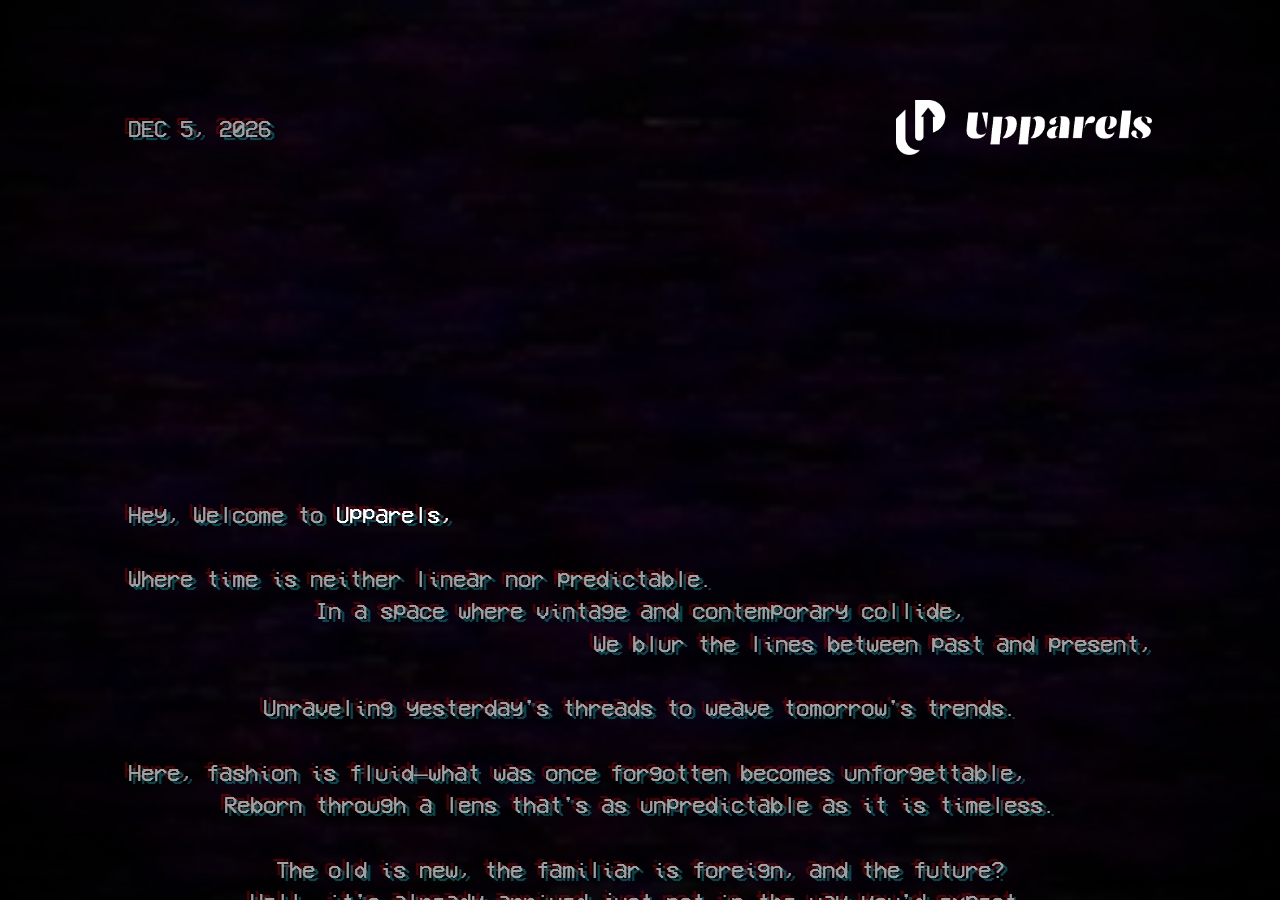
==== commit 9dc5dcbb: "Update index.htm" ====
--- a/index.htm
+++ b/index.htm
@@ -480,7 +480,7 @@
                                     <article class="bio">
                                         <p class="big-text">
                                             <p style="text-align: left;">
-                                            Hey, Welcome to <a href="https:upparels.com" target="_blank" rel="noopener noreferrer">Upparels,</a>.<br>
+                                            Hey, Welcome to <a href="https:upparels.com" target="_blank" rel="noopener noreferrer">Upparels,</a><br>
                                             <br>
                                             <p style="text-align: left;">
                                             Where time is neither linear nor predictable.<br>
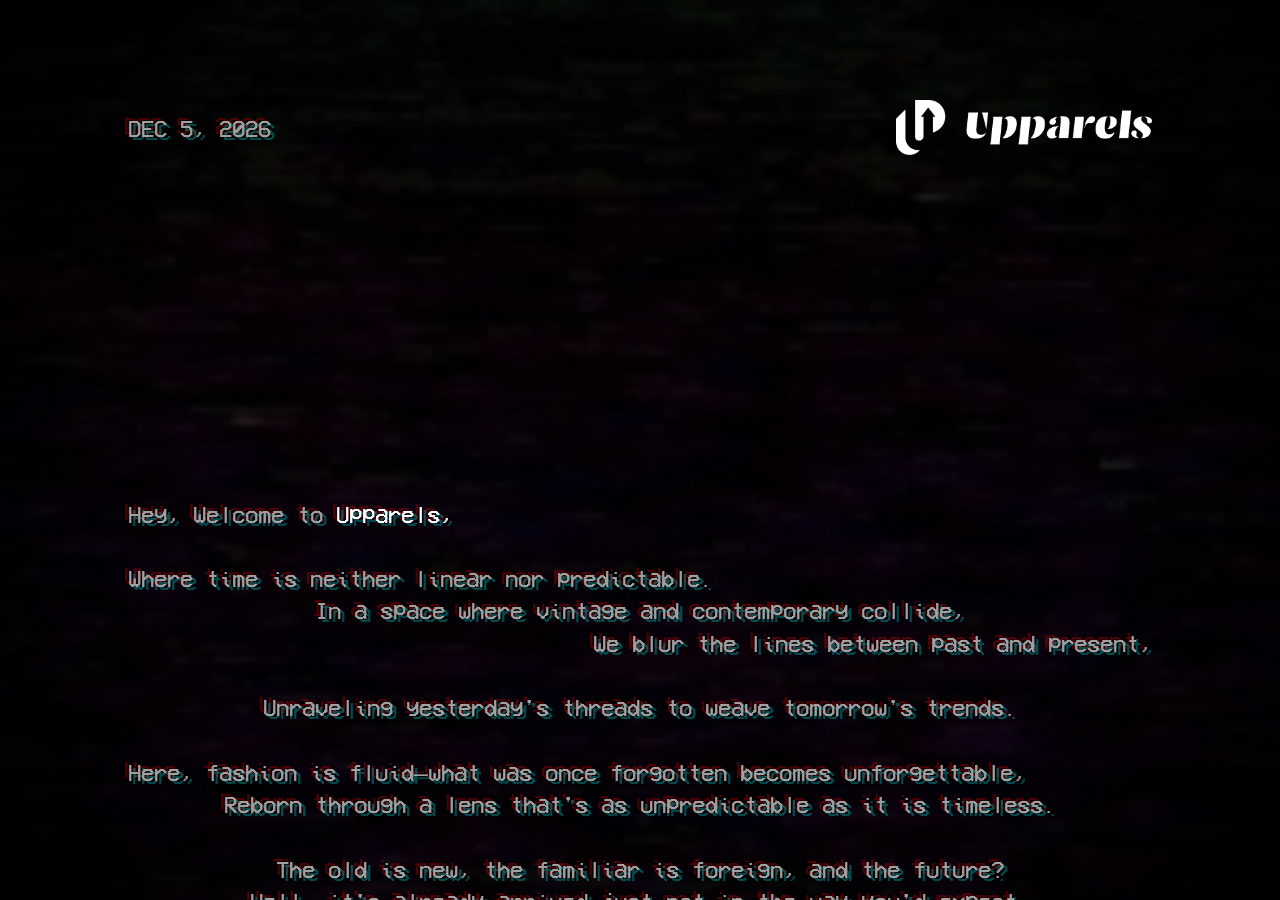
==== commit 6800fabc: "Update index.htm" ====
--- a/index.htm
+++ b/index.htm
@@ -480,7 +480,7 @@
                                     <article class="bio">
                                         <p class="big-text">
                                             <p style="text-align: left;">
-                                            Hey, Welcome to <a href="https:upparels.com" target="_blank" rel="noopener noreferrer">Upparels,</a><br>
+                                            Hey, Welcome to <a href="https://upparels.com" target="_blank" rel="noopener noreferrer">Upparels,</a><br>
                                             <br>
                                             <p style="text-align: left;">
                                             Where time is neither linear nor predictable.<br>
